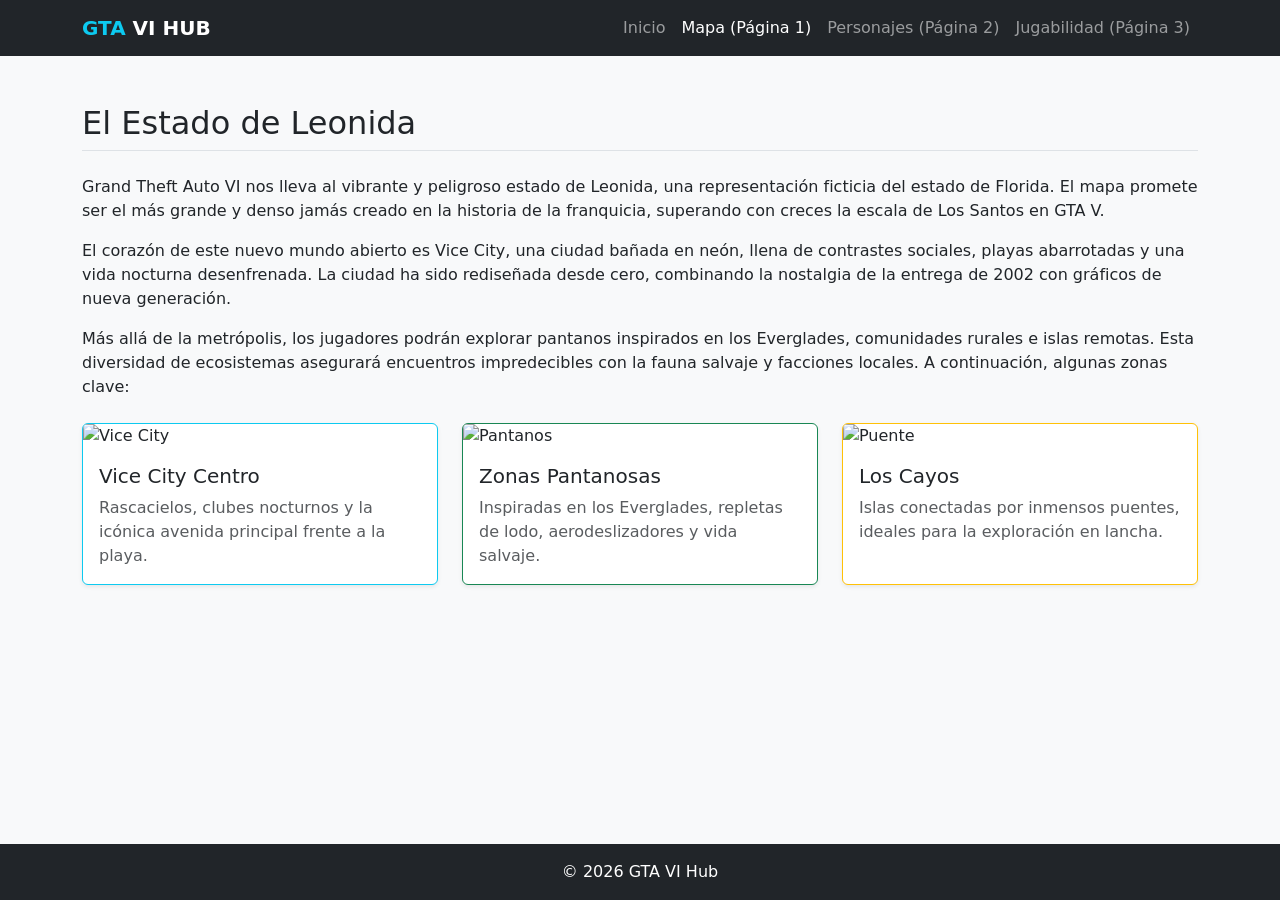
==== pagina1.html @ 7536d015 "Añadiendo las demas paginas" ====
<!DOCTYPE html>
<html lang="es">
<head>
    <meta charset="UTF-8">
    <meta name="viewport" content="width=device-width, initial-scale=1.0">
    <title>Mapa de Leonida - GTA VI</title>
    <link href="https://cdn.jsdelivr.net/npm/bootstrap@5.3.0/dist/css/bootstrap.min.css" rel="stylesheet">
</head>
<body class="bg-light d-flex flex-column min-vh-100">

    <nav class="navbar navbar-expand-lg navbar-dark bg-dark sticky-top">
        <div class="container">
            <a class="navbar-brand fw-bold text-uppercase" href="index.html"><span class="text-info">GTA</span> VI Hub</a>
            <button class="navbar-toggler" type="button" data-bs-toggle="collapse" data-bs-target="#navbarNav">
                <span class="navbar-toggler-icon"></span>
            </button>
            <div class="collapse navbar-collapse" id="navbarNav">
                <ul class="navbar-nav ms-auto">
                    <li class="nav-item"><a class="nav-link" href="index.html">Inicio</a></li>
                    <li class="nav-item"><a class="nav-link active" href="pagina1.html">Mapa (Página 1)</a></li>
                    <li class="nav-item"><a class="nav-link" href="pagina2.html">Personajes (Página 2)</a></li>
                    <li class="nav-item"><a class="nav-link" href="pagina3.html">Jugabilidad (Página 3)</a></li>
                </ul>
            </div>
        </div>
    </nav>

    <main class="container mt-5 flex-grow-1">
        <h2 class="mb-4 border-bottom pb-2">El Estado de Leonida</h2>
        
        <!-- Párrafo 1 -->
        <p>Grand Theft Auto VI nos lleva al vibrante y peligroso estado de Leonida, una representación ficticia del estado de Florida. El mapa promete ser el más grande y denso jamás creado en la historia de la franquicia, superando con creces la escala de Los Santos en GTA V.</p>
        
        <!-- Párrafo 2 -->
        <p>El corazón de este nuevo mundo abierto es Vice City, una ciudad bañada en neón, llena de contrastes sociales, playas abarrotadas y una vida nocturna desenfrenada. La ciudad ha sido rediseñada desde cero, combinando la nostalgia de la entrega de 2002 con gráficos de nueva generación.</p>
        
        <!-- Párrafo 3 -->
        <p>Más allá de la metrópolis, los jugadores podrán explorar pantanos inspirados en los Everglades, comunidades rurales e islas remotas. Esta diversidad de ecosistemas asegurará encuentros impredecibles con la fauna salvaje y facciones locales. A continuación, algunas zonas clave:</p>

        <!-- Componente Bootstrap 2: Cards con 3 imágenes -->
        <div class="row mt-4 mb-5">
            <div class="col-md-4">
                <div class="card h-100 shadow-sm border-info">
                    <img src="https://picsum.photos/id/1044/400/250" class="card-img-top" alt="Vice City">
                    <div class="card-body">
                        <h5 class="card-title">Vice City Centro</h5>
                        <p class="card-text text-muted">Rascacielos, clubes nocturnos y la icónica avenida principal frente a la playa.</p>
                    </div>
                </div>
            </div>
            <div class="col-md-4">
                <div class="card h-100 shadow-sm border-success">
                    <img src="https://picsum.photos/id/116/400/250" class="card-img-top" alt="Pantanos">
                    <div class="card-body">
                        <h5 class="card-title">Zonas Pantanosas</h5>
                        <p class="card-text text-muted">Inspiradas en los Everglades, repletas de lodo, aerodeslizadores y vida salvaje.</p>
                    </div>
                </div>
            </div>
            <div class="col-md-4">
                <div class="card h-100 shadow-sm border-warning">
                    <img src="https://picsum.photos/id/249/400/250" class="card-img-top" alt="Puente">
                    <div class="card-body">
                        <h5 class="card-title">Los Cayos</h5>
                        <p class="card-text text-muted">Islas conectadas por inmensos puentes, ideales para la exploración en lancha.</p>
                    </div>
                </div>
            </div>
        </div>
    </main>

    <footer class="bg-dark text-white text-center py-3 mt-auto">
        <div class="container"><p class="mb-0">© 2026 GTA VI Hub</p></div>
    </footer>
    <script src="https://cdn.jsdelivr.net/npm/bootstrap@5.3.0/dist/js/bootstrap.bundle.min.js"></script>
</body>
</html>
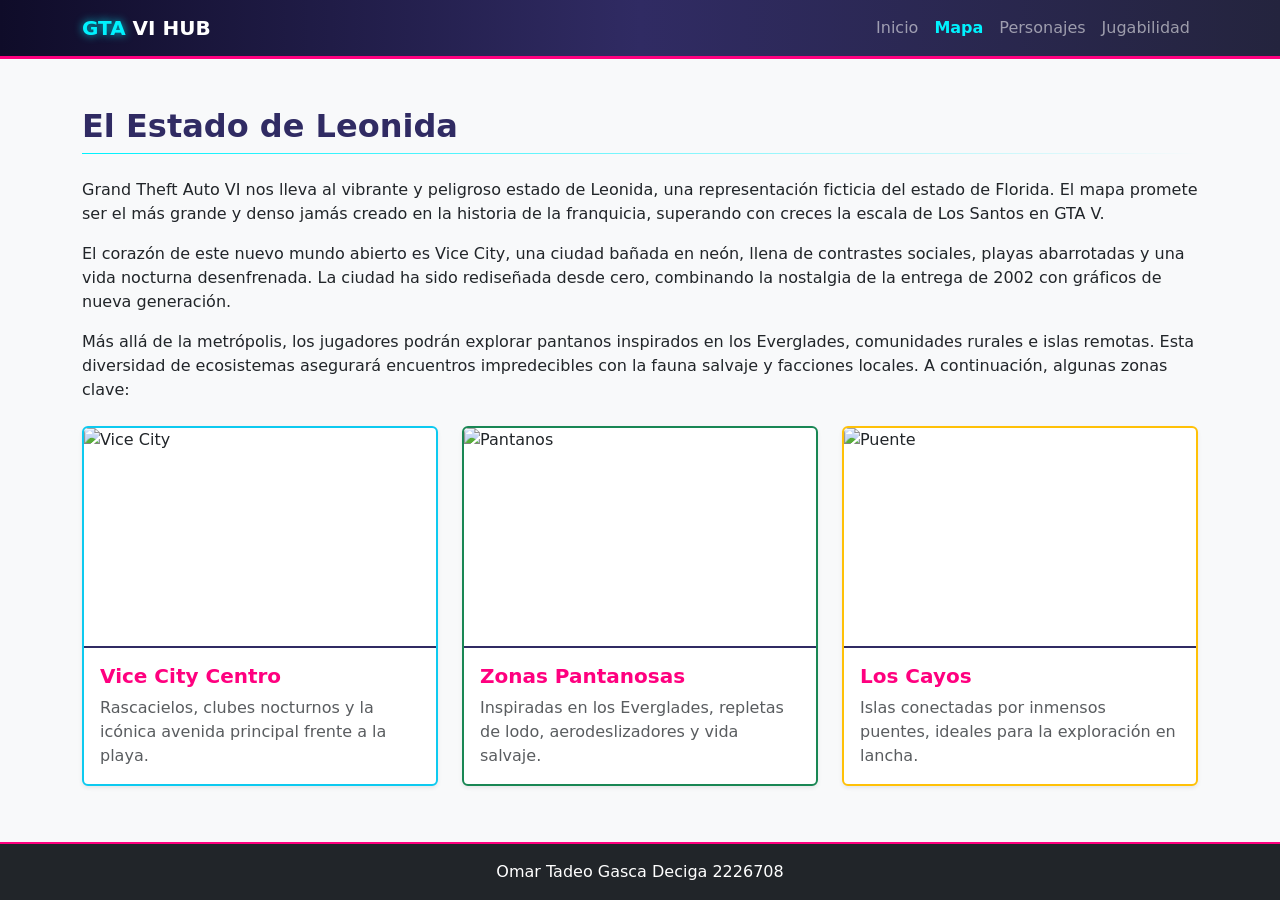
==== commit 545cfe34: "Añadiendo css" ====
--- a/pagina1.html
+++ b/pagina1.html
@@ -1,25 +1,29 @@
 <!DOCTYPE html>
 <html lang="es">
+
 <head>
     <meta charset="UTF-8">
     <meta name="viewport" content="width=device-width, initial-scale=1.0">
     <title>Mapa de Leonida - GTA VI</title>
     <link href="https://cdn.jsdelivr.net/npm/bootstrap@5.3.0/dist/css/bootstrap.min.css" rel="stylesheet">
+    <link rel="stylesheet" href="CSS/pagina1.css">
 </head>
+
 <body class="bg-light d-flex flex-column min-vh-100">
 
     <nav class="navbar navbar-expand-lg navbar-dark bg-dark sticky-top">
         <div class="container">
-            <a class="navbar-brand fw-bold text-uppercase" href="index.html"><span class="text-info">GTA</span> VI Hub</a>
+            <a class="navbar-brand fw-bold text-uppercase" href="index.html"><span class="text-info">GTA</span> VI
+                Hub</a>
             <button class="navbar-toggler" type="button" data-bs-toggle="collapse" data-bs-target="#navbarNav">
                 <span class="navbar-toggler-icon"></span>
             </button>
             <div class="collapse navbar-collapse" id="navbarNav">
                 <ul class="navbar-nav ms-auto">
                     <li class="nav-item"><a class="nav-link" href="index.html">Inicio</a></li>
-                    <li class="nav-item"><a class="nav-link active" href="pagina1.html">Mapa (Página 1)</a></li>
-                    <li class="nav-item"><a class="nav-link" href="pagina2.html">Personajes (Página 2)</a></li>
-                    <li class="nav-item"><a class="nav-link" href="pagina3.html">Jugabilidad (Página 3)</a></li>
+                    <li class="nav-item"><a class="nav-link active" href="pagina1.html">Mapa</a></li>
+                    <li class="nav-item"><a class="nav-link" href="pagina2.html">Personajes</a></li>
+                    <li class="nav-item"><a class="nav-link" href="pagina3.html">Jugabilidad</a></li>
                 </ul>
             </div>
         </div>
@@ -27,42 +31,49 @@
 
     <main class="container mt-5 flex-grow-1">
         <h2 class="mb-4 border-bottom pb-2">El Estado de Leonida</h2>
-        
-        <!-- Párrafo 1 -->
-        <p>Grand Theft Auto VI nos lleva al vibrante y peligroso estado de Leonida, una representación ficticia del estado de Florida. El mapa promete ser el más grande y denso jamás creado en la historia de la franquicia, superando con creces la escala de Los Santos en GTA V.</p>
-        
-        <!-- Párrafo 2 -->
-        <p>El corazón de este nuevo mundo abierto es Vice City, una ciudad bañada en neón, llena de contrastes sociales, playas abarrotadas y una vida nocturna desenfrenada. La ciudad ha sido rediseñada desde cero, combinando la nostalgia de la entrega de 2002 con gráficos de nueva generación.</p>
-        
-        <!-- Párrafo 3 -->
-        <p>Más allá de la metrópolis, los jugadores podrán explorar pantanos inspirados en los Everglades, comunidades rurales e islas remotas. Esta diversidad de ecosistemas asegurará encuentros impredecibles con la fauna salvaje y facciones locales. A continuación, algunas zonas clave:</p>
 
-        <!-- Componente Bootstrap 2: Cards con 3 imágenes -->
+        <p>Grand Theft Auto VI nos lleva al vibrante y peligroso estado de Leonida, una representación ficticia del
+            estado de Florida. El mapa promete ser el más grande y denso jamás creado en la historia de la franquicia,
+            superando con creces la escala de Los Santos en GTA V.</p>
+
+        <p>El corazón de este nuevo mundo abierto es Vice City, una ciudad bañada en neón, llena de contrastes sociales,
+            playas abarrotadas y una vida nocturna desenfrenada. La ciudad ha sido rediseñada desde cero, combinando la
+            nostalgia de la entrega de 2002 con gráficos de nueva generación.</p>
+
+        <p>Más allá de la metrópolis, los jugadores podrán explorar pantanos inspirados en los Everglades, comunidades
+            rurales e islas remotas. Esta diversidad de ecosistemas asegurará encuentros impredecibles con la fauna
+            salvaje y facciones locales. A continuación, algunas zonas clave:</p>
+
         <div class="row mt-4 mb-5">
             <div class="col-md-4">
                 <div class="card h-100 shadow-sm border-info">
-                    <img src="https://picsum.photos/id/1044/400/250" class="card-img-top" alt="Vice City">
+                    <img src="https://img.redbull.com/images/c_limit,w_1500,h_1000/f_auto,q_auto/redbullcom/2026/8/20/gaj5towitmv41et0uuqe/gta-6-locations-ranked-vice-city"
+                        class="card-img-top" alt="Vice City">
                     <div class="card-body">
                         <h5 class="card-title">Vice City Centro</h5>
-                        <p class="card-text text-muted">Rascacielos, clubes nocturnos y la icónica avenida principal frente a la playa.</p>
+                        <p class="card-text text-muted">Rascacielos, clubes nocturnos y la icónica avenida principal
+                            frente a la playa.</p>
                     </div>
                 </div>
             </div>
             <div class="col-md-4">
                 <div class="card h-100 shadow-sm border-success">
-                    <img src="https://picsum.photos/id/116/400/250" class="card-img-top" alt="Pantanos">
+                    <img src="https://i.redd.it/ts9koscmgmwg1.jpg" class="card-img-top" alt="Pantanos">
                     <div class="card-body">
                         <h5 class="card-title">Zonas Pantanosas</h5>
-                        <p class="card-text text-muted">Inspiradas en los Everglades, repletas de lodo, aerodeslizadores y vida salvaje.</p>
+                        <p class="card-text text-muted">Inspiradas en los Everglades, repletas de lodo, aerodeslizadores
+                            y vida salvaje.</p>
                     </div>
                 </div>
             </div>
             <div class="col-md-4">
                 <div class="card h-100 shadow-sm border-warning">
-                    <img src="https://picsum.photos/id/249/400/250" class="card-img-top" alt="Puente">
+                    <img src="https://sm.ign.com/ign_es/gallery/g/gta-6-leon/gta-6-leonida-keys-screenshots_ehwt.jpg"
+                        class="card-img-top" alt="Puente">
                     <div class="card-body">
                         <h5 class="card-title">Los Cayos</h5>
-                        <p class="card-text text-muted">Islas conectadas por inmensos puentes, ideales para la exploración en lancha.</p>
+                        <p class="card-text text-muted">Islas conectadas por inmensos puentes, ideales para la
+                            exploración en lancha.</p>
                     </div>
                 </div>
             </div>
@@ -70,8 +81,11 @@
     </main>
 
     <footer class="bg-dark text-white text-center py-3 mt-auto">
-        <div class="container"><p class="mb-0">© 2026 GTA VI Hub</p></div>
+        <div class="container">
+            <p class="mb-0">Omar Tadeo Gasca Deciga 2226708 </p>
+        </div>
     </footer>
     <script src="https://cdn.jsdelivr.net/npm/bootstrap@5.3.0/dist/js/bootstrap.bundle.min.js"></script>
 </body>
+
 </html>
--- a/CSS/pagina1.css
+++ b/CSS/pagina1.css
@@ -0,0 +1,40 @@
+
+.navbar {
+    background: linear-gradient(90deg, #0f0c29, #302b63, #24243e) !important;
+    border-bottom: 3px solid #ff007f;
+}
+.navbar-brand .text-info { color: #00f2fe !important; text-shadow: 0 0 8px rgba(0, 242, 254, 0.8); }
+.nav-link.active { color: #00f2fe !important; font-weight: bold; }
+footer { background: #0f0c29 !important; border-top: 2px solid #ff007f; }
+
+
+h2 {
+    border-bottom: 3px solid transparent !important;
+    border-image: linear-gradient(to right, #00f2fe, transparent) 1;
+    color: #302b63;
+    font-weight: bold;
+}
+
+.card {
+    border-width: 2px;
+    transition: transform 0.3s ease, box-shadow 0.3s ease;
+    background-color: #ffffff;
+}
+
+.card:hover {
+    transform: translateY(-8px);
+    box-shadow: 0 15px 25px rgba(0, 242, 254, 0.3) !important;
+}
+
+.card-title {
+    color: #ff007f;
+    font-weight: 600;
+}
+
+.card-img-top {
+    width: 100%;
+    height: 220px;         
+    object-fit: cover;    
+    border-bottom: 2px solid #302b63; 
+
+}
